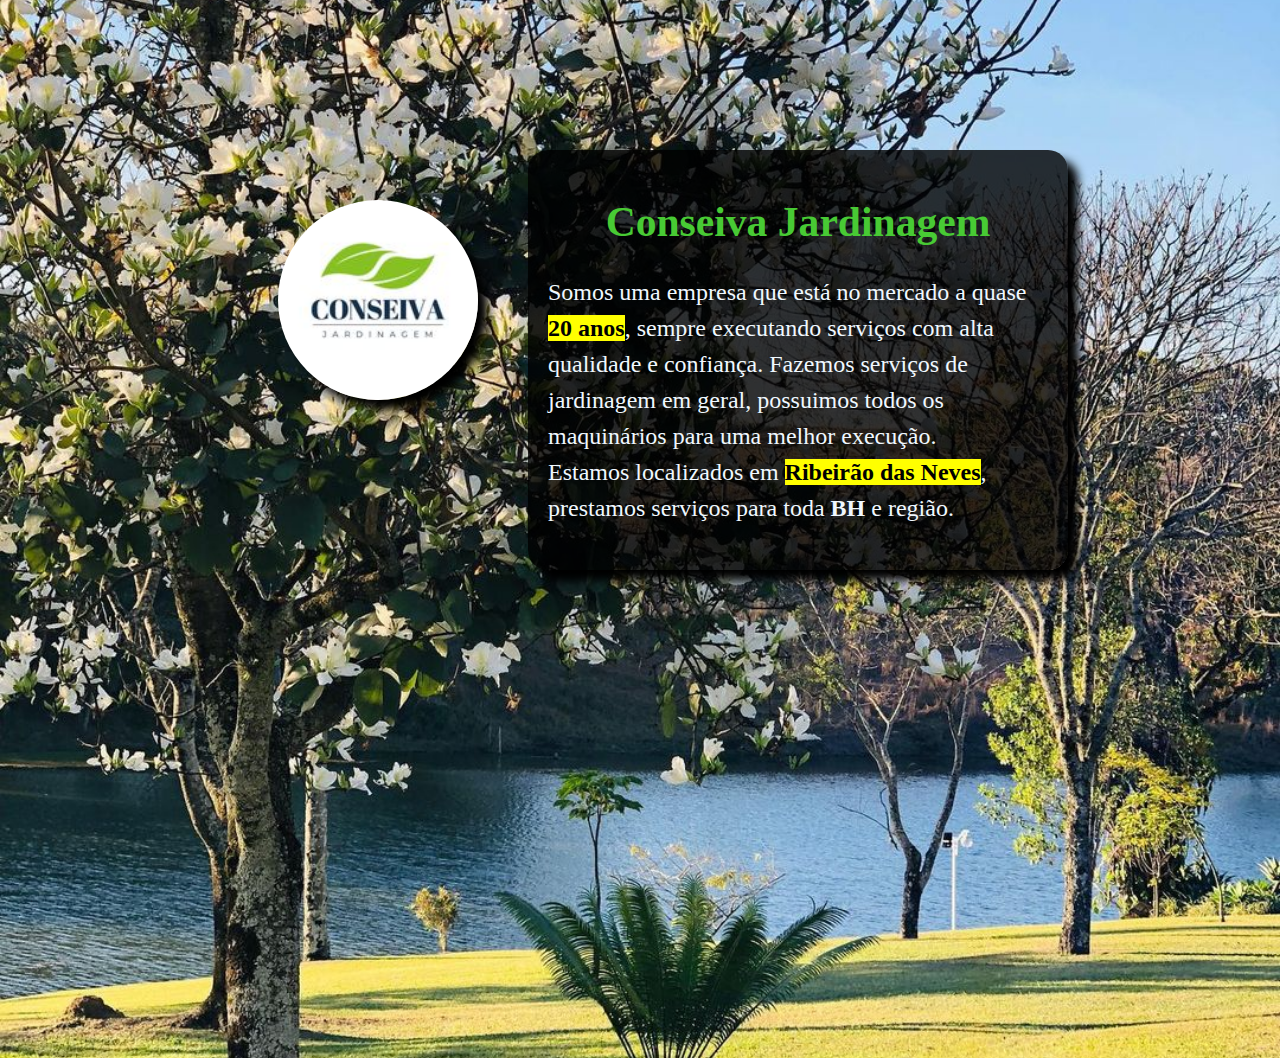
==== sobrenos.html @ 38c57a1b "atualizado" ====
<!DOCTYPE html>
<html lang="pt-br">
<head>
    <meta charset="UTF-8">
    <meta name="viewport" content="width=device-width, initial-scale=1.0">
    <title>Sobre nós</title>
    <link rel="shortcut icon" href="imagens/conseiva-32x32.png" type="image/x-icon">
    <style>
        :root {
    --color1:#48CA34;
    --color2:#50A044;
    --color3:#36F517;
    --color4:#4C7545;
    --color5:#3B4B39;
}

.titulo{
    display: flex;
    justify-content: center;
    color: var(--color1);
    font-size: 2.6em;
    font-weight: bold;
}

.item {
    color: aliceblue;
    line-height: 1.5em;
    font-size: 1.5em;
}

.container {
    padding: 20px;
    border-radius: 20px;
    width: 500px;
    background-color: rgba(0, 0, 0, 0.795);
    
    box-shadow: 10px 10px 10px black;
}

.container1 {
    display: flex;
    margin: 150px;
    justify-content: center;
    flex-wrap: wrap;
}

body {
    background-image: url(imagens/jardim3.jpg);
    background-repeat: no-repeat;
    background-size: cover;
    background-position: center;
    height: 100dvh;
    width: 100dvh;
    width: 100%;
    overflow: hidden;
    
}

.imglogo {
    margin: 50px;
    width: 200px;
    height: 200px;
    border-radius: 50%;
    box-shadow: 10px 10px 10px black;
    
}
    
    </style>
</head>
<body>
    <div class="container1">
        <img src="imagens/Conseiva.jpg" alt="" class="imglogo">
        <main class="container">
        <h1 class="titulo">Conseiva Jardinagem</h1>
        <p class="item">Somos uma empresa que está no mercado a quase <mark><strong>20 anos</strong></mark>, sempre executando serviços com alta qualidade e confiança. Fazemos serviços de jardinagem em geral, possuimos todos os maquinários para uma melhor execução.<br>Estamos localizados em <strong><mark>Ribeirão das Neves</mark></strong>, prestamos serviços para toda <strong>BH</strong> e região.
        </main>
    </div>
</body>
</html>
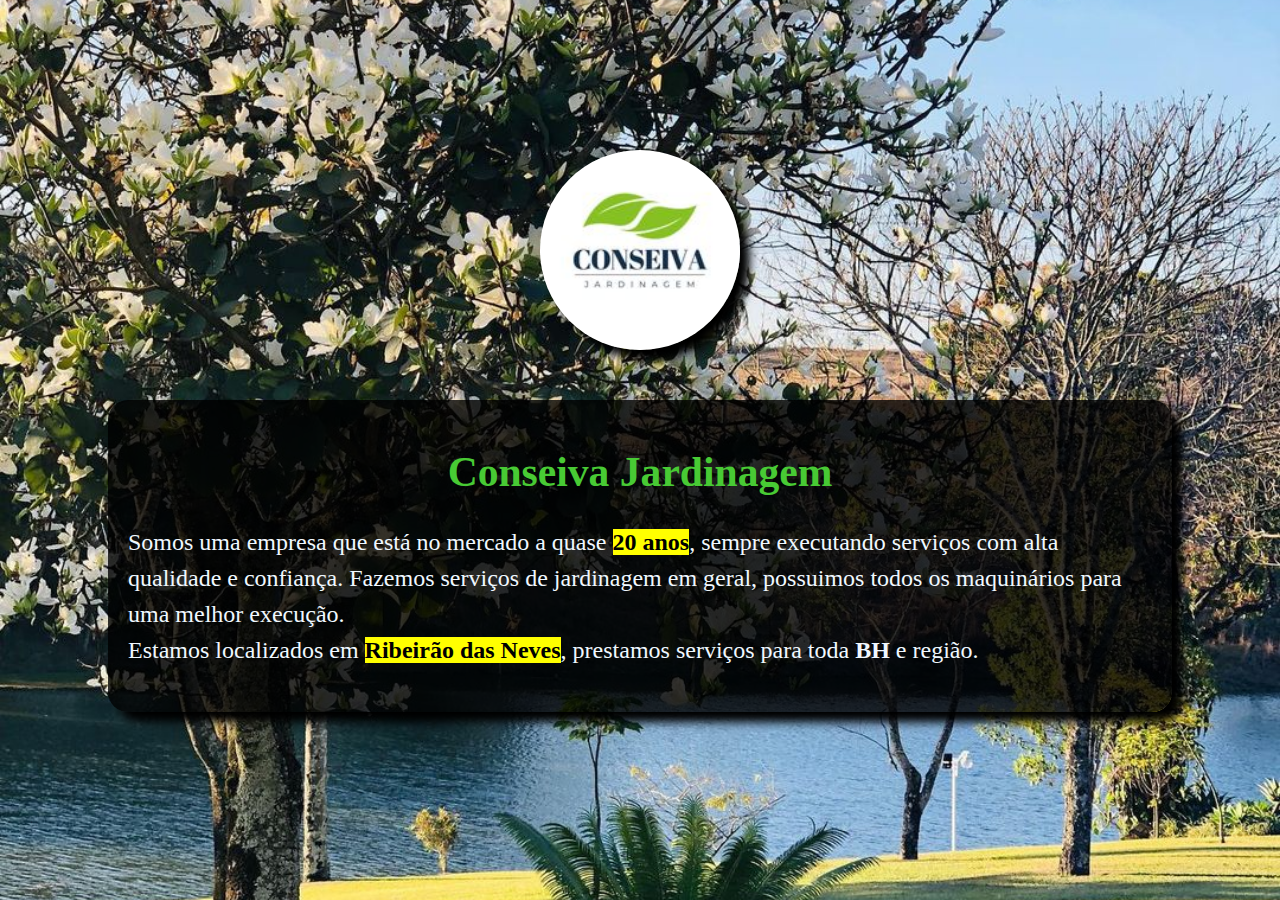
==== commit cc4b62c0: "atualizado" ====
--- a/sobrenos.html
+++ b/sobrenos.html
@@ -14,9 +14,18 @@
     --color5:#3B4B39;
 }
 
+@media screen and (min-width: 500px) (max-width: 768px)
+{
+.container1 {
+    width: 100px;
+}
+}
+    
+
 .titulo{
     display: flex;
     justify-content: center;
+    text-align: center;
     color: var(--color1);
     font-size: 2.6em;
     font-weight: bold;
@@ -26,22 +35,22 @@
     color: aliceblue;
     line-height: 1.5em;
     font-size: 1.5em;
+    
 }
 
 .container {
     padding: 20px;
     border-radius: 20px;
-    width: 500px;
     background-color: rgba(0, 0, 0, 0.795);
-    
     box-shadow: 10px 10px 10px black;
 }
 
 .container1 {
     display: flex;
-    margin: 150px;
+    margin: 100px;
     justify-content: center;
     flex-wrap: wrap;
+    
 }
 
 body {
@@ -49,13 +58,11 @@
     background-repeat: no-repeat;
     background-size: cover;
     background-position: center;
-    height: 100dvh;
-    width: 100dvh;
-    width: 100%;
-    overflow: hidden;
+    background-attachment: fixed;
     
 }
 
+    
 .imglogo {
     margin: 50px;
     width: 200px;
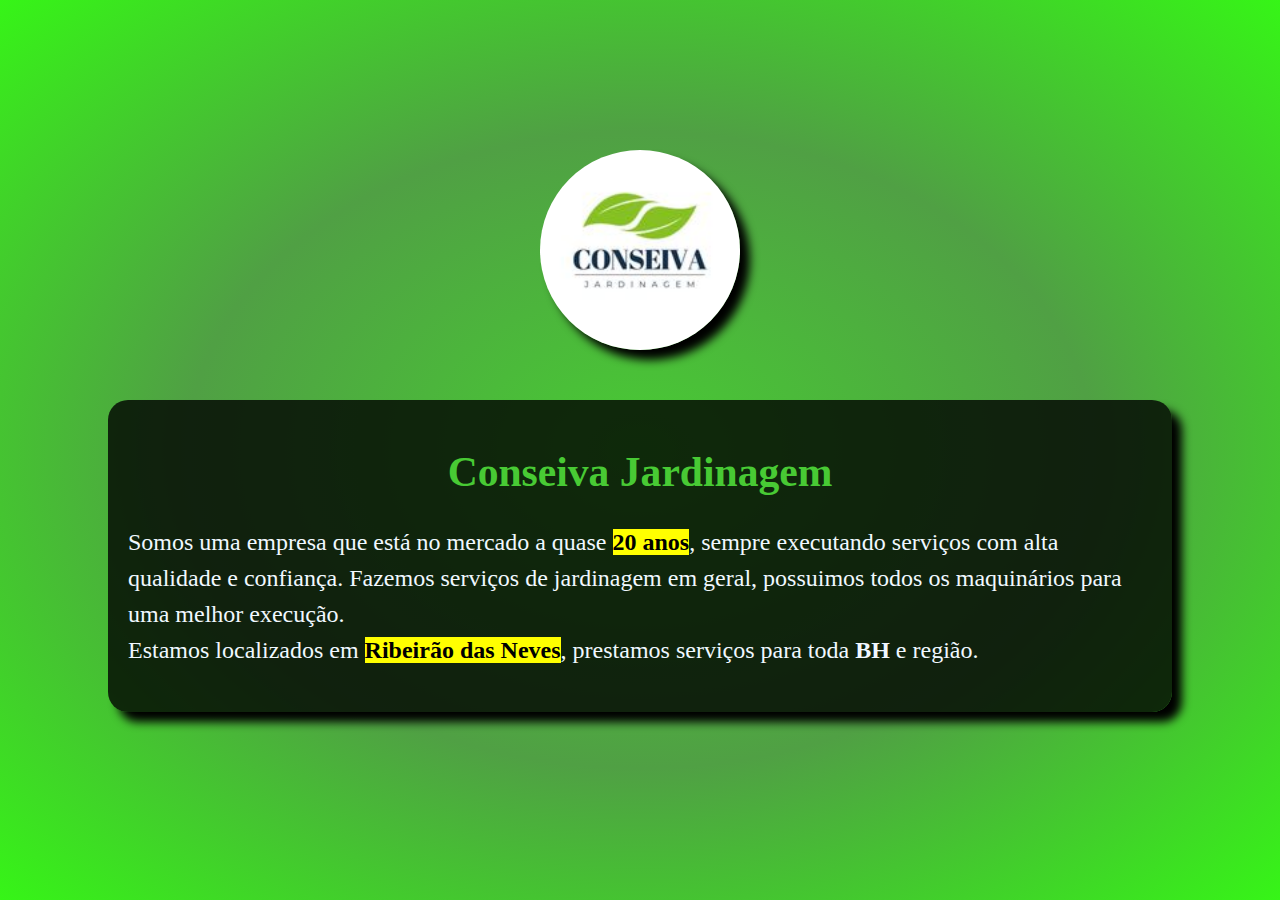
==== commit 5b9fc6c3: "atualizado" ====
--- a/sobrenos.html
+++ b/sobrenos.html
@@ -14,13 +14,6 @@
     --color5:#3B4B39;
 }
 
-@media screen and (min-width: 500px) (max-width: 768px)
-{
-.container1 {
-    width: 100px;
-}
-}
-    
 
 .titulo{
     display: flex;
@@ -54,11 +47,12 @@
 }
 
 body {
-    background-image: url(imagens/jardim3.jpg);
+    background: radial-gradient( var(--color1), var(--color2), var(--color3));
     background-repeat: no-repeat;
     background-size: cover;
     background-position: center;
     background-attachment: fixed;
+    overflow: auto;
     
 }
 
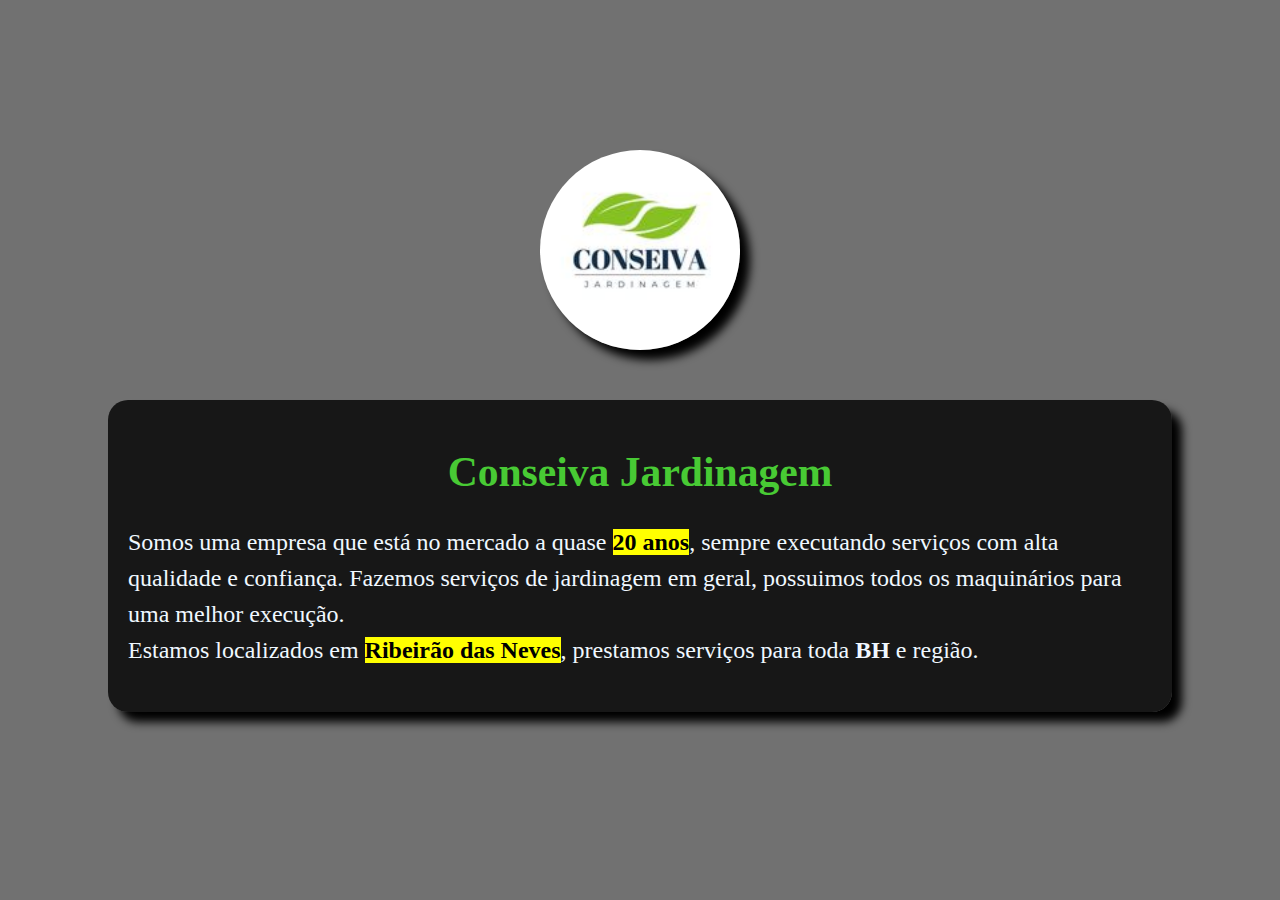
==== commit 3cb17c11: "atualizado" ====
--- a/sobrenos.html
+++ b/sobrenos.html
@@ -47,7 +47,7 @@
 }
 
 body {
-    background: radial-gradient( var(--color1), var(--color2), var(--color3));
+    background-color: rgba(0, 0, 0, 0.555);
     background-repeat: no-repeat;
     background-size: cover;
     background-position: center;
@@ -70,7 +70,7 @@
 </head>
 <body>
     <div class="container1">
-        <img src="imagens/Conseiva.jpg" alt="" class="imglogo">
+        <img src="imagens/Conseiva.jpg" alt="Logo" class="imglogo">
         <main class="container">
         <h1 class="titulo">Conseiva Jardinagem</h1>
         <p class="item">Somos uma empresa que está no mercado a quase <mark><strong>20 anos</strong></mark>, sempre executando serviços com alta qualidade e confiança. Fazemos serviços de jardinagem em geral, possuimos todos os maquinários para uma melhor execução.<br>Estamos localizados em <strong><mark>Ribeirão das Neves</mark></strong>, prestamos serviços para toda <strong>BH</strong> e região.
